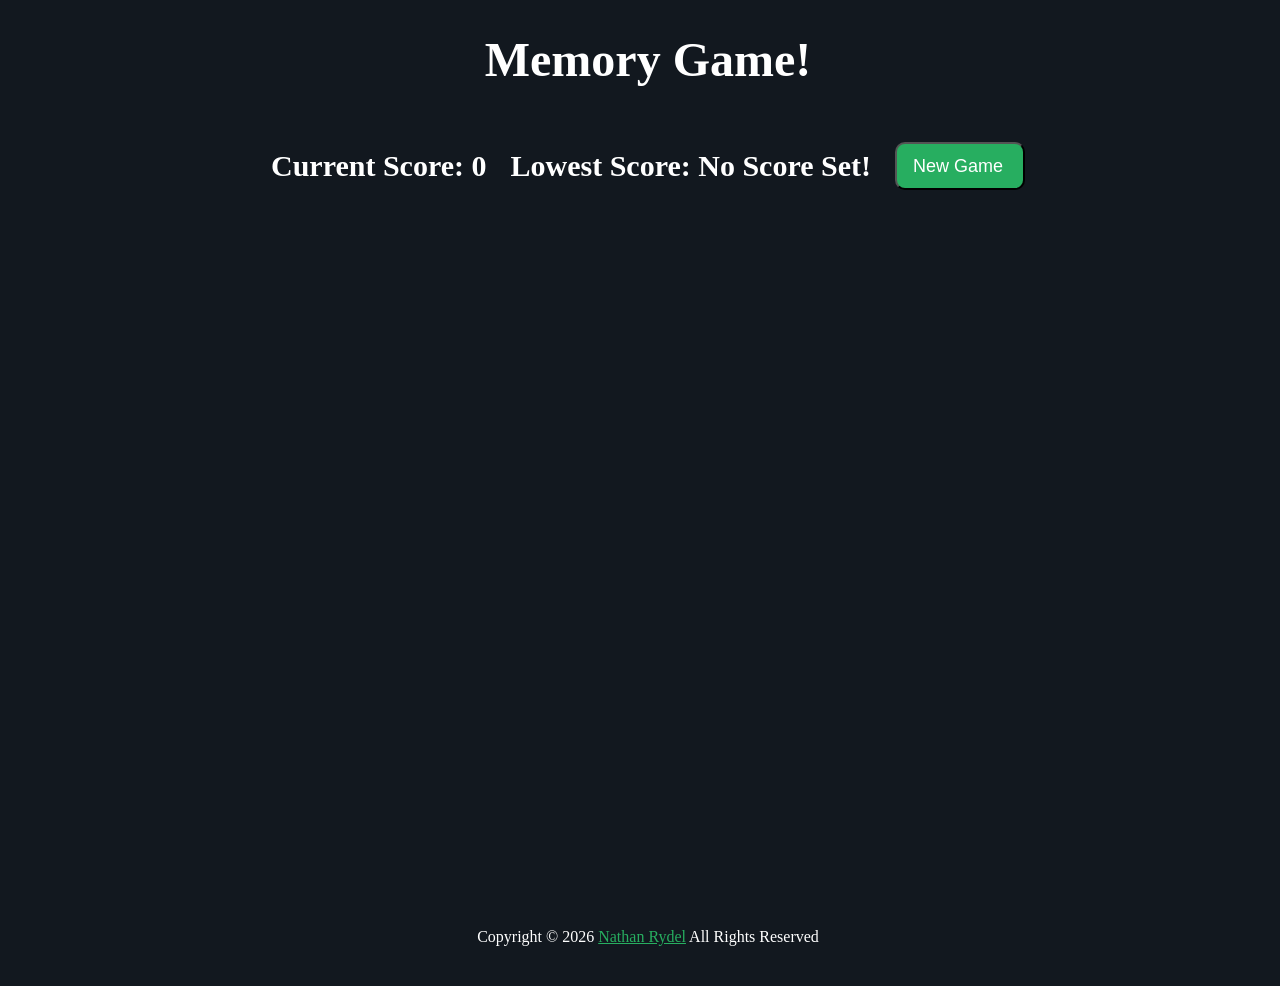
==== index.html @ 1701afd7 "updated file structure" ====
<!DOCTYPE html>
<html lang="en">

<head>
  <meta charset="UTF-8" />
  <title>Memory Game!</title>
  <link rel="stylesheet" type="text/css" href="styles.css" />
  <link rel="shortcut icon" href="/src/assets/icons8-card-game-64.png" type="image/x-icon">
</head>

<body>

  <h1>Memory Game!</h1>
  <div class="utils">
    <p id="score"> Current Score: <span id="score_value">0</span></p>
    <p id="lowestScore"> Lowest Score: <span id="lowestScore_value"></span> </p>
    <button onclick="newGame()">New Game</button>
  </div>
  <div id="game"></div>
  <footer>Copyright &copy;
    <script>document.write(new Date().getFullYear())</script>
    <a href="https:github.com/nathanrydel" target="_blank">Nathan Rydel</a> All Rights Reserved
  </footer>
  <script src="index.js"></script>

</body>

</html>
---- styles.css ----
body {
  min-height: 100vh;
  min-width: 100vw;
  background-color: #12181f;
  color: white;
}

h1 {
  text-align: center;
  font-weight: 700;
  font-size: 48px;
}

p {
  font-size: 30px;
  font-weight: bold;
}

.utils {
  display: flex;
  justify-content: center;
  align-items: center;
}

.utils button {
  display: flex;
  align-items: center;
  height: 48px;
  width: 130px;
  padding: 16px;
  font-size: 18px;
  border-radius: 10px;
  background-color: #27ae60;
  color: white;
  margin-left: 24px;
  cursor: pointer;
}

#lowestScore {
  margin-left: 24px;
}

#game {
  text-align: center;
  height: 75vh;
}

.card {
  display: inline-block;
  vertical-align: middle;
  background-color: grey;
  display: inline-block;
  border: 1px solid black;
  width: 140px;
  height: 180px;
  margin: 20px;
  cursor: pointer;
  transform-style: preserve-3d;
  transition: all 0.5s ease-in-out;
}

footer {
  margin: 40px 0;
  text-align: center;
}

footer a {
  color: #27ae60;
}
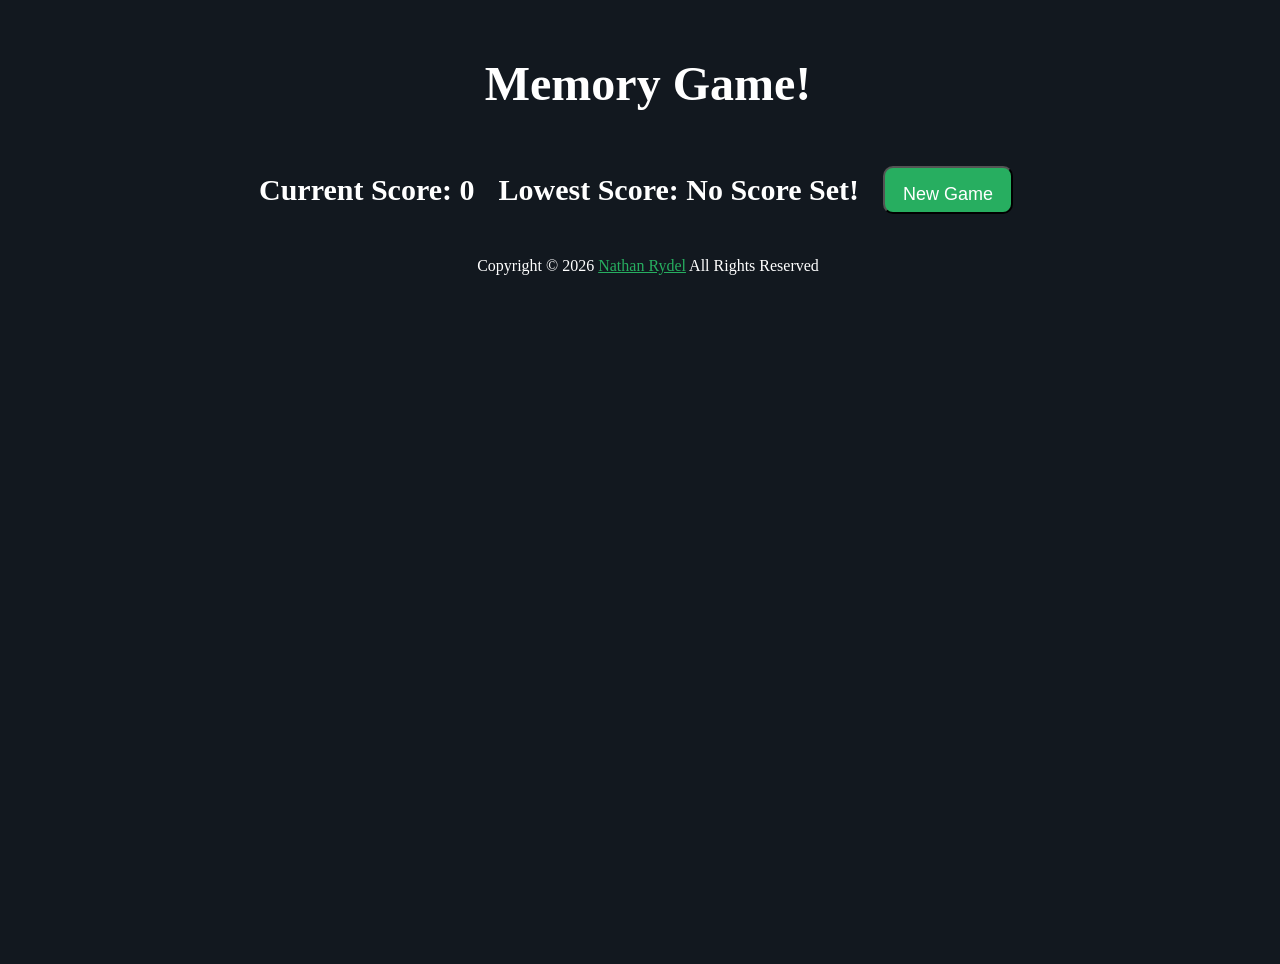
==== commit f10693cc: "Optimize mobile formatting Fixes #1" ====
--- a/index.html
+++ b/index.html
@@ -16,7 +16,7 @@
     <p id="lowestScore"> Lowest Score: <span id="lowestScore_value"></span> </p>
     <button onclick="newGame()">New Game</button>
   </div>
-  <div id="game"></div>
+  <div id="game" class="card-container"></div>
   <footer>Copyright &copy;
     <script>document.write(new Date().getFullYear())</script>
     <a href="https:github.com/nathanrydel" target="_blank">Nathan Rydel</a> All Rights Reserved
--- a/styles.css
+++ b/styles.css
@@ -1,3 +1,4 @@
+/* Mobile-First Styles (Default) */
 body {
   min-height: 100vh;
   min-width: 100vw;
@@ -8,11 +9,12 @@
 h1 {
   text-align: center;
   font-weight: 700;
-  font-size: 48px;
+  font-size: 32px;
+  margin-top: 56px;
 }
 
 p {
-  font-size: 30px;
+  font-size: 24px;
   font-weight: bold;
 }
 
@@ -20,47 +22,94 @@
   display: flex;
   justify-content: center;
   align-items: center;
+  flex-direction: column;
 }
 
 .utils button {
-  display: flex;
-  align-items: center;
   height: 48px;
-  width: 130px;
+  width: 200px;
   padding: 16px;
   font-size: 18px;
   border-radius: 10px;
   background-color: #27ae60;
   color: white;
-  margin-left: 24px;
+  margin: 10px 0;
   cursor: pointer;
 }
 
 #lowestScore {
-  margin-left: 24px;
+  margin: 10px 0;
 }
 
 #game {
   text-align: center;
-  height: 75vh;
+  height: auto;
+}
+
+.card-container {
+  display: flex;
+  flex-wrap: wrap;
+  /* Allow cards to wrap to the next line */
+  justify-content: center;
+  /* Center-align the cards */
 }
 
 .card {
-  display: inline-block;
-  vertical-align: middle;
   background-color: grey;
-  display: inline-block;
   border: 1px solid black;
   width: 140px;
   height: 180px;
-  margin: 20px;
+  margin: 10px;
+  /* Adjust the margin for mobile */
   cursor: pointer;
   transform-style: preserve-3d;
   transition: all 0.5s ease-in-out;
 }
 
+/* Medium (md) and Large (lg) Bootstrap Breakpoints */
+@media (min-width: 768px) {
+  h1 {
+    font-size: 48px;
+  }
+
+  p {
+    font-size: 30px;
+  }
+
+  .utils {
+    flex-direction: row;
+    justify-content: center;
+  }
+
+  .utils button {
+    width: 130px;
+    margin: 0 24px;
+  }
+
+  #lowestScore {
+    margin-left: 24px;
+  }
+
+  .card-container {
+    justify-content: center;
+  }
+
+  .card {
+    margin: 20px;
+  }
+}
+
+@media (min-width: 992px) {
+
+  /* Adjusted styles for large screens (lg) */
+  #game {
+    max-width: 1200px;
+    margin: 0 auto;
+  }
+}
+
 footer {
-  margin: 40px 0;
+  margin: 20px 0;
   text-align: center;
 }
 
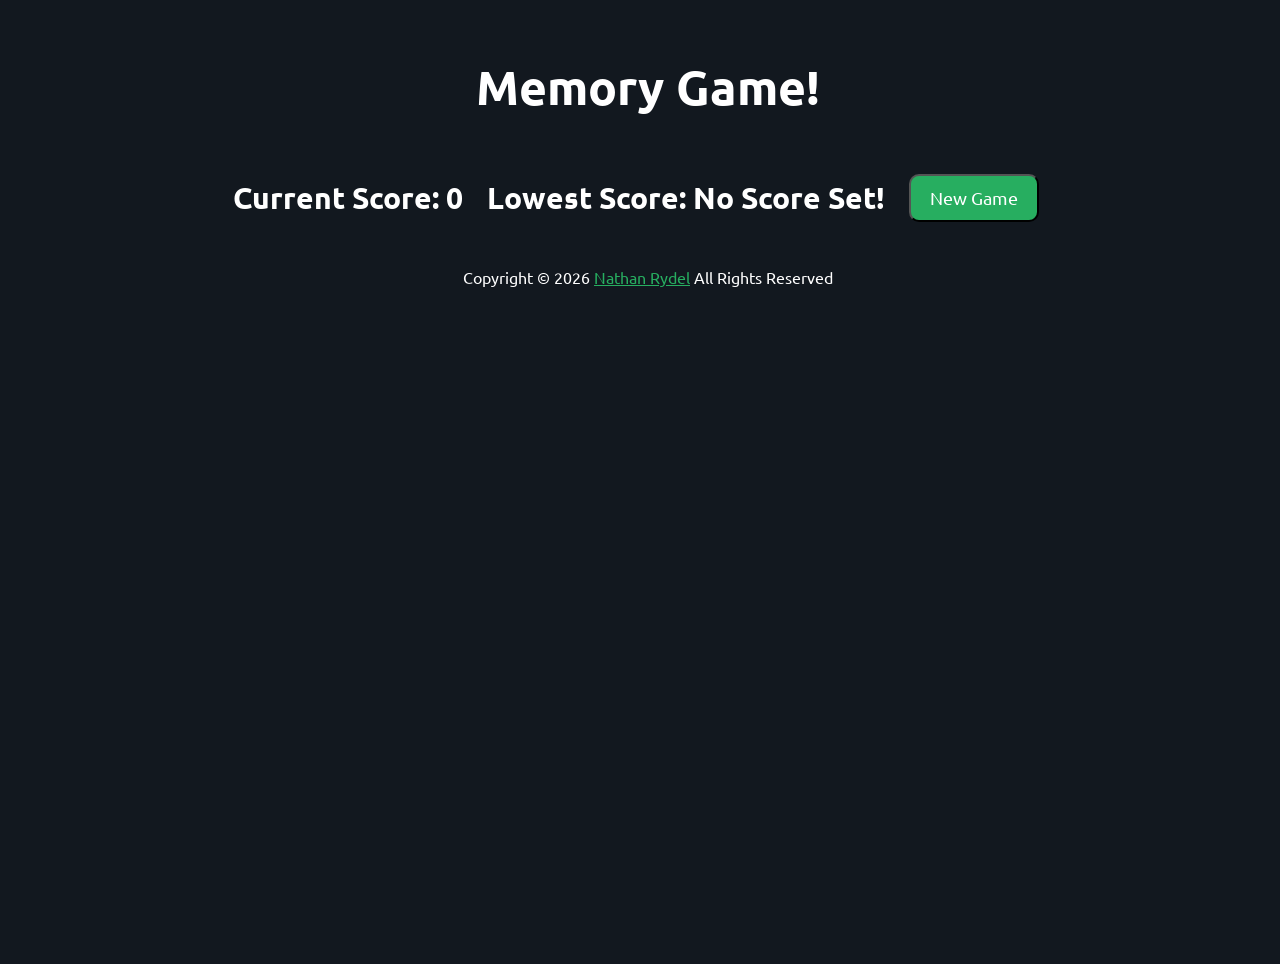
==== commit 14e0438f: "update favicon" ====
--- a/index.html
+++ b/index.html
@@ -5,7 +5,7 @@
   <meta charset="UTF-8" />
   <title>Memory Game!</title>
   <link rel="stylesheet" type="text/css" href="styles.css" />
-  <link rel="shortcut icon" href="/src/assets/icons8-card-game-64.png" type="image/x-icon">
+  <link rel="shortcut icon" href="icons8-card-game-64.png" type="image/x-icon">
 </head>
 
 <body>
--- a/styles.css
+++ b/styles.css
@@ -1,4 +1,11 @@
+/* Import the Ubuntu font from Google Fonts */
+@import url('https://fonts.googleapis.com/css2?family=Ubuntu:wght@300;400;500;700&display=swap');
+
 /* Mobile-First Styles (Default) */
+* {
+  font-family: "Ubuntu", sans-serif;
+}
+
 body {
   min-height: 100vh;
   min-width: 100vw;
@@ -35,6 +42,12 @@
   color: white;
   margin: 10px 0;
   cursor: pointer;
+  line-height: 0;
+  text-align: center;
+}
+
+.utils button:hover {
+  transform: scale(1.1);
 }
 
 #lowestScore {
@@ -49,9 +62,10 @@
 .card-container {
   display: flex;
   flex-wrap: wrap;
-  /* Allow cards to wrap to the next line */
   justify-content: center;
-  /* Center-align the cards */
+  transition: all 0.5s ease-in-out;
+  opacity: 0;
+  transform: scale(0.8);
 }
 
 .card {
@@ -60,7 +74,6 @@
   width: 140px;
   height: 180px;
   margin: 10px;
-  /* Adjust the margin for mobile */
   cursor: pointer;
   transform-style: preserve-3d;
   transition: all 0.5s ease-in-out;
